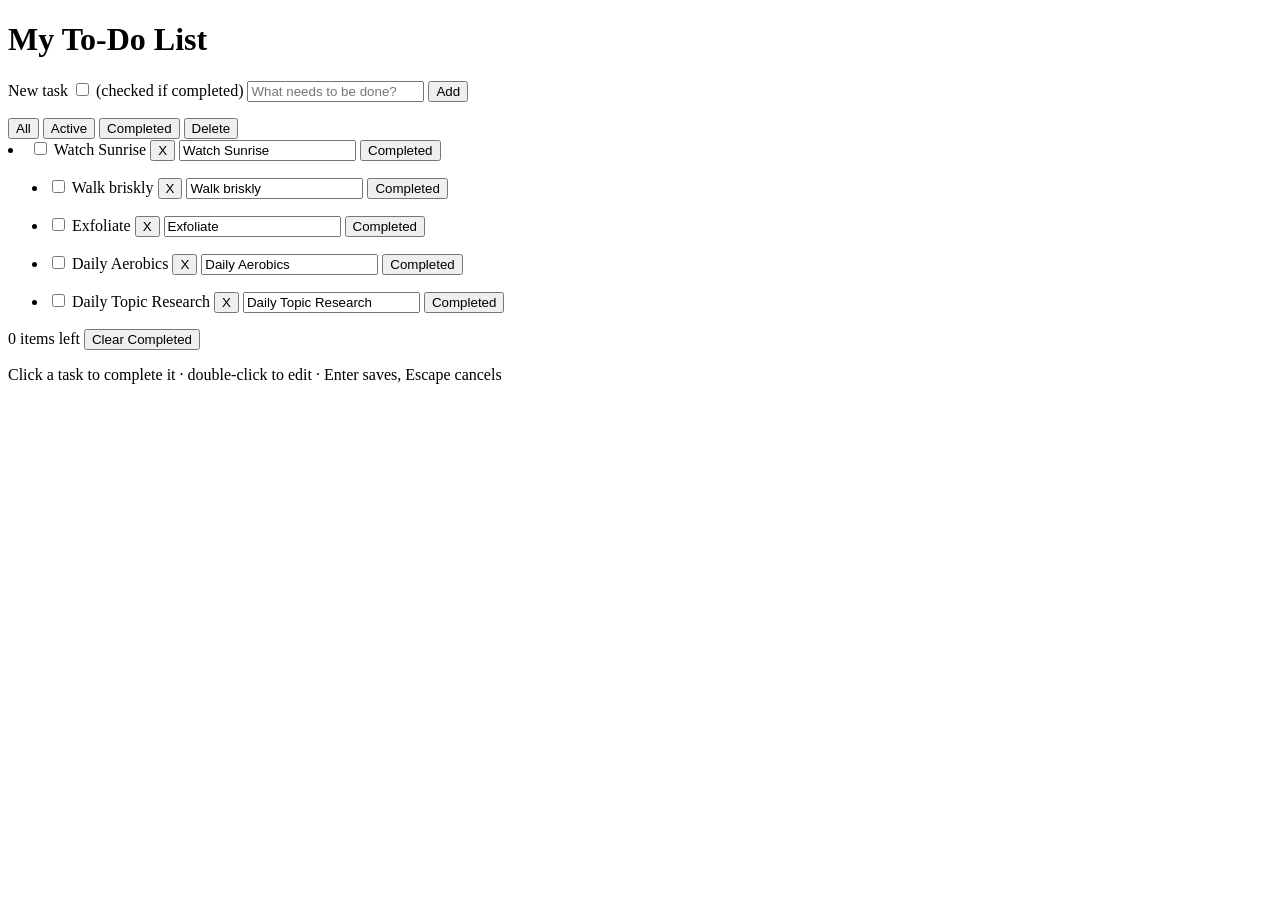
==== index.html @ 76dbde94 "Add: initial implementation of To-Do List application with HTML, CSS, and JavaScript" ====
<!DOCTYPE html>
<html lang="en">
<head>
    <meta charset="UTF-8">
    <meta name="viewport" content="width=device-width, initial-scale=1.0">
    <title>To-Do List</title>
    <link rel="stylesheet" href="styles.css">
</head>
<body>
    <main class="container">
        <h1>My To-Do List</h1>

        <form id="todo-form">
            <label for="todo-input" class="visually-hidden">New task</label>
             <input type="checkbox" class="toggle">  (checked if completed)
            <input type="text" id="todo-input" placeholder="What needs to be done?" autocomplete="off">
            <button type="submit">Add</button>
            
        </form>
        <p id="form-error" class="form-error" role="alert"></p>

        <nav class="filters" role="group" aria-label="Show">
            <button type="button" class="filter active" data-filter="all" aria-pressed="true">All</button>
            <button type="button" class="filter" data-filter="active" aria-pressed="false">Active</button>
            <button type="button" class="filter" data-filter="completed" aria-pressed="false">Completed</button>
            <button type="button" class="delete" with aria-label="Delete">Delete</button>
        </nav>
            <li class="todo-item" data-id="1">
                <input type="checkbox" class="toggle-complete" aria-label="Mark task as completed">
                <span class="todo-text">Watch Sunrise</span>
                <button type="button" class="delete">X</button> <a aria-label=`Delete "Watch Sunrise"`></a>
                <class="edit-controls">
                    <input type="text" class="edit-input" value="Watch Sunrise" aria-label="Edit task">
                    <button type="button" class="save">Completed</button>
            </class>
        </ul>
         <ul id="todo-list">
            <li class="todo-item" data-id="2">
                <input type="checkbox" class="toggle-complete" aria-label="Mark task as completed">
                <span class="todo-text">Walk briskly</span>
                <button type="button" class="delete">X</button> <a aria-label=`Delete "Walk briskly"`></a>
                <class="edit-controls">
                    <input type="text" class="edit-input" value="Walk briskly" aria-label="Edit task">
                    <button type="button" class="save">Completed</button>
            </class>
        </ul>
   <ul id="todo-list">
            <li class="todo-item" data-id="3">
                <input type="checkbox" class="toggle-complete" aria-label="Mark task as completed">
                <span class="todo-text">Exfoliate</span>
                <button type="button" class="delete">X</button> <a aria-label=`Delete "Exfoliate"`></a>
                <class="edit-controls">
                    <input type="text" class="edit-input" value="Exfoliate" aria-label="Edit task">
                    <button type="button" class="save">Completed</button>
            </class>
        </ul>
   <ul id="todo-list">
            <li class="todo-item" data-id="4">
                <input type="checkbox" class="toggle-complete" aria-label="Mark task as completed">
                <span class="todo-text">Daily Aerobics</span>
                <button type="button" class="delete">X</button> <a aria-label=`Delete "Daily Aerobics"`></a>
                <class="edit-controls">
                    <input type="text" class="edit-input" value="Daily Aerobics" aria-label="Edit task">
                    <button type="button" class="save">Completed</button>
            </class>
        </ul>
   <ul id="todo-list">
            <li class="todo-item" data-id="5">
                <input type="checkbox" class="toggle-complete" aria-label="Mark task as completed">
                <span class="todo-text">Daily Topic Research</span>
                <button type="button" class="delete">X</button> <a aria-label=`Delete "Daily Topic Research"`></a>
                <class="edit-controls">
                    <input type="text" class="edit-input" value="Daily Topic Research" aria-label="Edit task">
                    <button type="button" class="save">Completed</button>
            </class>
        </ul>
        <nav class="stats">
            <span id="items-left">0 items left</span>
            <button type="button" id="clear-completed">Clear Completed</button>
        </nav>

        <p class="hint">Click a task to complete it · double-click to edit · Enter saves, Escape cancels</p>
    </main>

    <script src="app.js"></script>
</body>
</html>
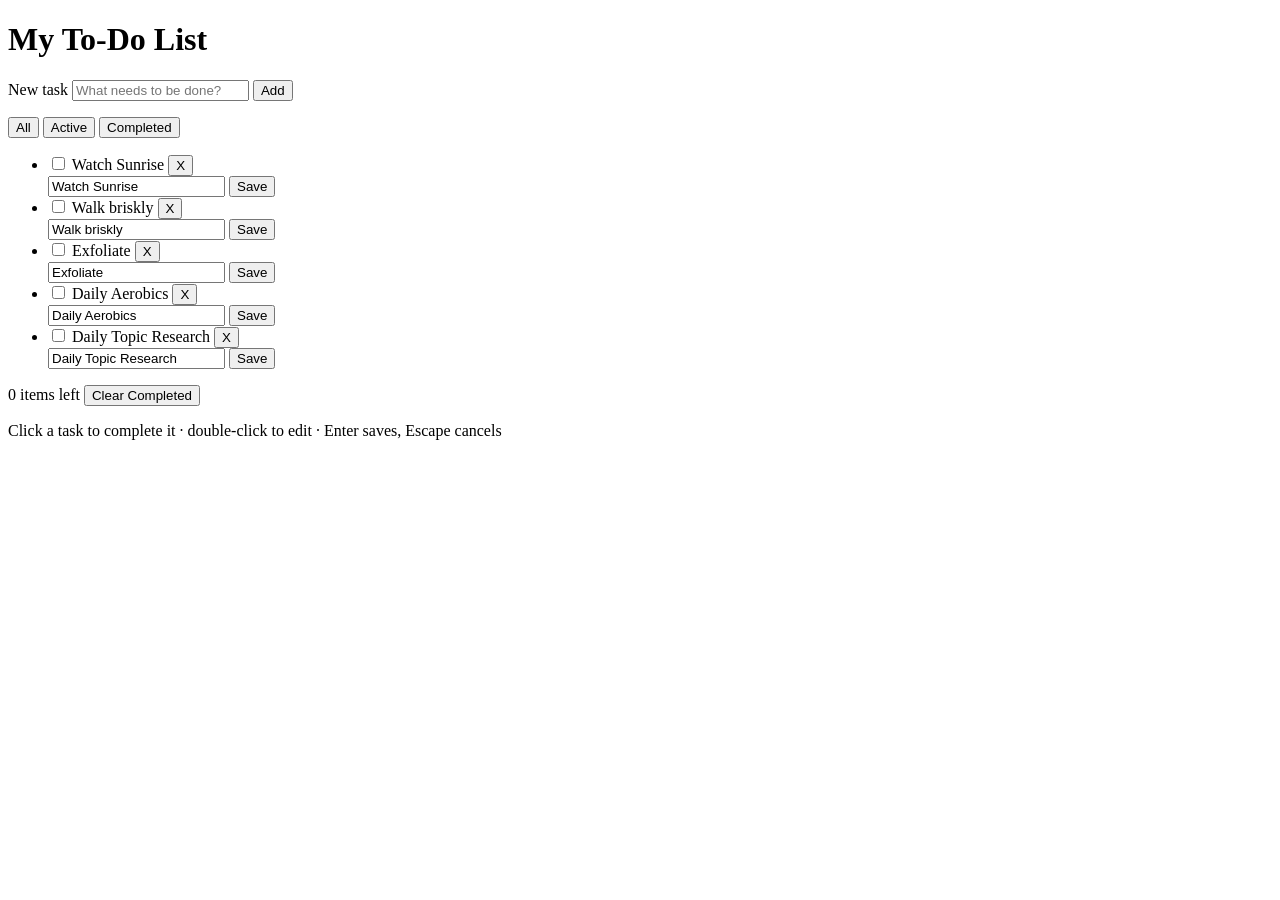
==== commit df4d0e7a: "Refactor to-do list HTML structure and labels" ====
--- a/index.html
+++ b/index.html
@@ -1,3 +1,4 @@
+
 <!DOCTYPE html>
 <html lang="en">
 <head>
@@ -8,78 +9,153 @@
 </head>
 <body>
     <main class="container">
+
         <h1>My To-Do List</h1>
 
+        <!-- Add Task Form -->
         <form id="todo-form">
-            <label for="todo-input" class="visually-hidden">New task</label>
-             <input type="checkbox" class="toggle">  (checked if completed)
-            <input type="text" id="todo-input" placeholder="What needs to be done?" autocomplete="off">
+            <label for="todo-input" class="visually-hidden">
+                New task
+            </label>
+
+            <input
+                type="text"
+                id="todo-input"
+                placeholder="What needs to be done?"
+                autocomplete="off"
+            >
+
             <button type="submit">Add</button>
-            
         </form>
+
         <p id="form-error" class="form-error" role="alert"></p>
 
-        <nav class="filters" role="group" aria-label="Show">
-            <button type="button" class="filter active" data-filter="all" aria-pressed="true">All</button>
-            <button type="button" class="filter" data-filter="active" aria-pressed="false">Active</button>
-            <button type="button" class="filter" data-filter="completed" aria-pressed="false">Completed</button>
-            <button type="button" class="delete" with aria-label="Delete">Delete</button>
-        </nav>
-            <li class="todo-item" data-id="1">
-                <input type="checkbox" class="toggle-complete" aria-label="Mark task as completed">
-                <span class="todo-text">Watch Sunrise</span>
-                <button type="button" class="delete">X</button> <a aria-label=`Delete "Watch Sunrise"`></a>
-                <class="edit-controls">
-                    <input type="text" class="edit-input" value="Watch Sunrise" aria-label="Edit task">
-                    <button type="button" class="save">Completed</button>
-            </class>
-        </ul>
-         <ul id="todo-list">
-            <li class="todo-item" data-id="2">
-                <input type="checkbox" class="toggle-complete" aria-label="Mark task as completed">
-                <span class="todo-text">Walk briskly</span>
-                <button type="button" class="delete">X</button> <a aria-label=`Delete "Walk briskly"`></a>
-                <class="edit-controls">
-                    <input type="text" class="edit-input" value="Walk briskly" aria-label="Edit task">
-                    <button type="button" class="save">Completed</button>
-            </class>
-        </ul>
-   <ul id="todo-list">
-            <li class="todo-item" data-id="3">
-                <input type="checkbox" class="toggle-complete" aria-label="Mark task as completed">
-                <span class="todo-text">Exfoliate</span>
-                <button type="button" class="delete">X</button> <a aria-label=`Delete "Exfoliate"`></a>
-                <class="edit-controls">
-                    <input type="text" class="edit-input" value="Exfoliate" aria-label="Edit task">
-                    <button type="button" class="save">Completed</button>
-            </class>
-        </ul>
-   <ul id="todo-list">
-            <li class="todo-item" data-id="4">
-                <input type="checkbox" class="toggle-complete" aria-label="Mark task as completed">
-                <span class="todo-text">Daily Aerobics</span>
-                <button type="button" class="delete">X</button> <a aria-label=`Delete "Daily Aerobics"`></a>
-                <class="edit-controls">
-                    <input type="text" class="edit-input" value="Daily Aerobics" aria-label="Edit task">
-                    <button type="button" class="save">Completed</button>
-            </class>
-        </ul>
-   <ul id="todo-list">
-            <li class="todo-item" data-id="5">
-                <input type="checkbox" class="toggle-complete" aria-label="Mark task as completed">
-                <span class="todo-text">Daily Topic Research</span>
-                <button type="button" class="delete">X</button> <a aria-label=`Delete "Daily Topic Research"`></a>
-                <class="edit-controls">
-                    <input type="text" class="edit-input" value="Daily Topic Research" aria-label="Edit task">
-                    <button type="button" class="save">Completed</button>
-            </class>
-        </ul>
-        <nav class="stats">
-            <span id="items-left">0 items left</span>
-            <button type="button" id="clear-completed">Clear Completed</button>
+        <!-- Task Filters -->
+        <nav class="filters" aria-label="Task filters">
+
+            <button type="button" class="filter active"
+                data-filter="all" aria-pressed="true">
+                All
+            </button>
+
+            <button type="button" class="filter"
+                data-filter="active" aria-pressed="false">
+                Active
+            </button>
+
+            <button type="button" class="filter"
+                data-filter="completed" aria-pressed="false">
+                Completed
+            </button>
+
         </nav>
 
-        <p class="hint">Click a task to complete it · double-click to edit · Enter saves, Escape cancels</p>
+        <!-- Task List -->
+        <ul id="todo-list">
+
+            <li class="todo-item" data-id="1">
+                <input type="checkbox" class="toggle-complete"
+                    aria-label="Mark Watch Sunrise as completed">
+
+                <span class="todo-text">Watch Sunrise</span>
+
+                <button type="button" class="delete"
+                    aria-label="Delete Watch Sunrise">X</button>
+
+                <div class="edit-controls">
+                    <input type="text" class="edit-input"
+                        value="Watch Sunrise" aria-label="Edit task">
+
+                    <button type="button" class="save">Save</button>
+                </div>
+            </li>
+
+            <li class="todo-item" data-id="2">
+                <input type="checkbox" class="toggle-complete"
+                    aria-label="Mark Walk briskly as completed">
+
+                <span class="todo-text">Walk briskly</span>
+
+                <button type="button" class="delete"
+                    aria-label="Delete Walk briskly">X</button>
+
+                <div class="edit-controls">
+                    <input type="text" class="edit-input"
+                        value="Walk briskly" aria-label="Edit task">
+
+                    <button type="button" class="save">Save</button>
+                </div>
+            </li>
+
+            <li class="todo-item" data-id="3">
+                <input type="checkbox" class="toggle-complete"
+                    aria-label="Mark Exfoliate as completed">
+
+                <span class="todo-text">Exfoliate</span>
+
+                <button type="button" class="delete"
+                    aria-label="Delete Exfoliate">X</button>
+
+                <div class="edit-controls">
+                    <input type="text" class="edit-input"
+                        value="Exfoliate" aria-label="Edit task">
+
+                    <button type="button" class="save">Save</button>
+                </div>
+            </li>
+
+            <li class="todo-item" data-id="4">
+                <input type="checkbox" class="toggle-complete"
+                    aria-label="Mark Daily Aerobics as completed">
+
+                <span class="todo-text">Daily Aerobics</span>
+
+                <button type="button" class="delete"
+                    aria-label="Delete Daily Aerobics">X</button>
+
+                <div class="edit-controls">
+                    <input type="text" class="edit-input"
+                        value="Daily Aerobics" aria-label="Edit task">
+
+                    <button type="button" class="save">Save</button>
+                </div>
+            </li>
+
+            <li class="todo-item" data-id="5">
+                <input type="checkbox" class="toggle-complete"
+                    aria-label="Mark Daily Topic Research as completed">
+
+                <span class="todo-text">Daily Topic Research</span>
+
+                <button type="button" class="delete"
+                    aria-label="Delete Daily Topic Research">X</button>
+
+                <div class="edit-controls">
+                    <input type="text" class="edit-input"
+                        value="Daily Topic Research" aria-label="Edit task">
+
+                    <button type="button" class="save">Save</button>
+                </div>
+            </li>
+
+        </ul>
+
+        <!-- Task Statistics -->
+        <nav class="stats" aria-label="Task statistics">
+
+            <span id="items-left">0 items left</span>
+
+            <button type="button" id="clear-completed">
+                Clear Completed
+            </button>
+
+        </nav>
+
+        <p class="hint">
+            Click a task to complete it · double-click to edit ·
+            Enter saves, Escape cancels
+        </p>
+
     </main>
 
     <script src="app.js"></script>
